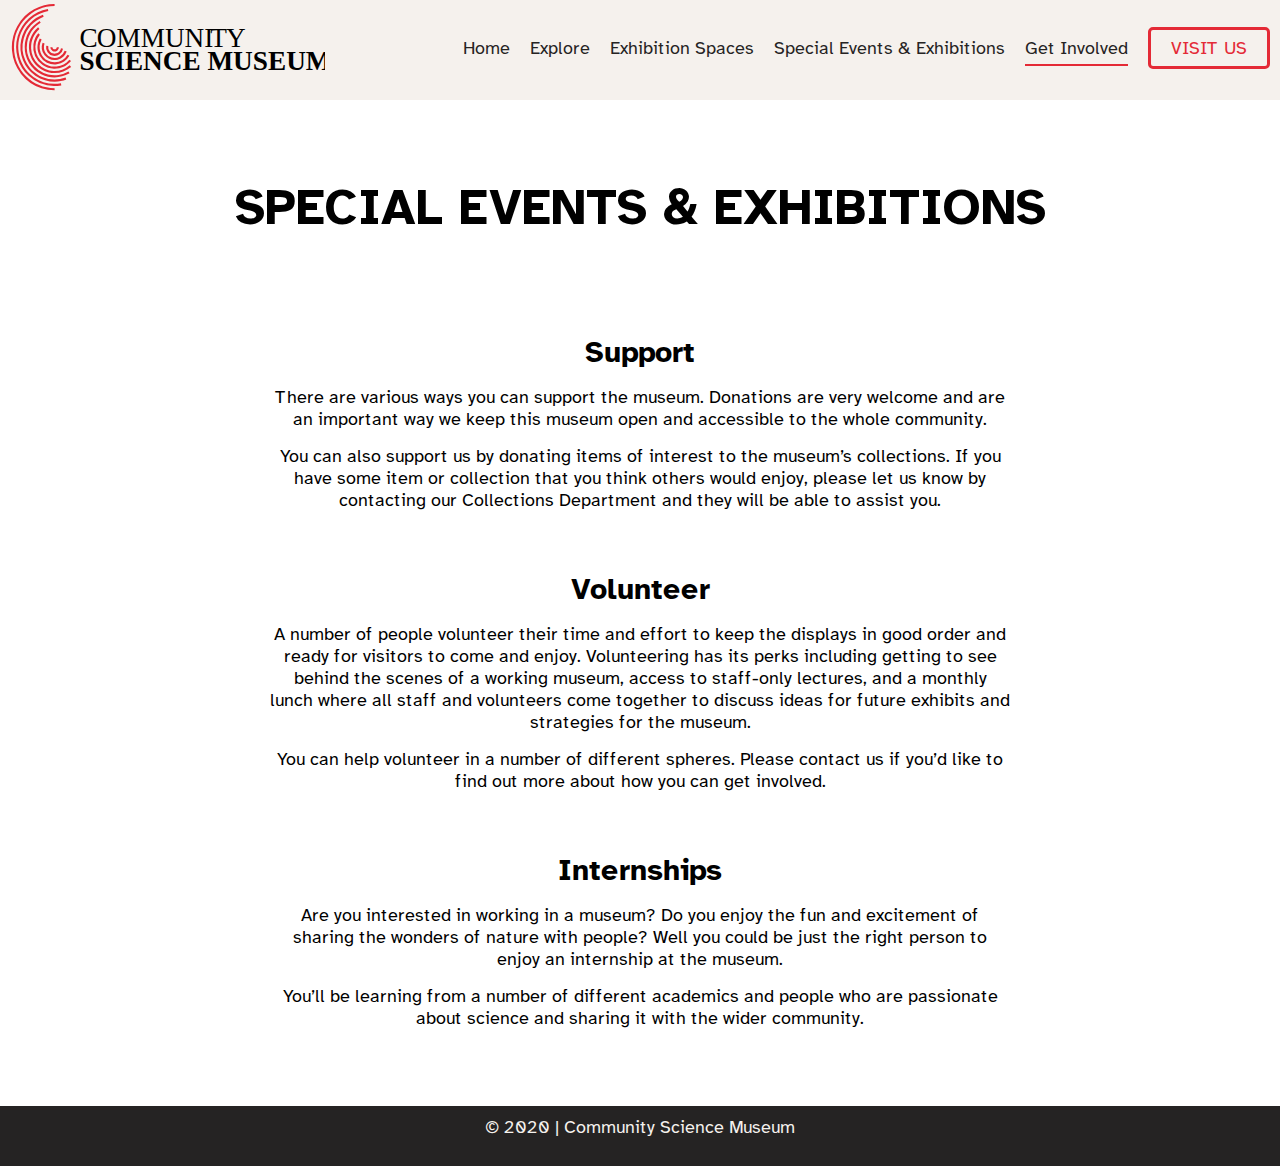
==== involve.html @ a0950b67 "Initial commit" ====
<!DOCTYPE html>
<html lang="en">
  <head>
    <meta charset="UTF-8" />
    <meta name="viewport" content="width=device-width, initial-scale=1.0" />
    <meta http-equiv="X-UA-Compatible" content="ie=edge" />
    <meta
      name="description"
      content="Come join us at the Community Science Museum where we’re committed to making science accessible to all."
    />
    <link rel="icon" href="/icons/CSM Favicon.svg" />
    <link rel="stylesheet" href="/styles/style.css" />
    <title>Get Involved | Community Science Museum</title>
  </head>
  <body>
    <header class="main-header">
      <nav class="main-nav">
        <div class="nav-left">
          <a href="/index.html">
            <img id="logo" src="/images/CSM Logo.svg" alt="CSM logo" />
            <img id="logo-mobile" src="/icons/CSM Favicon.svg" alt="CSM logo" />
          </a>
        </div>
        <div class="nav-right">
          <input type="checkbox" class="menu-check" />
          <ul class="nav-links">
            <li><a href="/index.html">Home</a></li>
            <li><a href="/explore.html">Explore</a></li>
            <li>
              <a href="/spaces.html">Exhibition Spaces</a>
            </li>
            <li>
              <a href="/events.html">Special Events & Exhibitions</a>
            </li>
            <li><a id="active-nav" href="/involve.html">Get Involved</a></li>
          </ul>
          <a class="nav-cta" href="/visit.html">Visit Us</a>
          <div class="burger">
            <span></span>
            <span></span>
            <span></span>
          </div>
        </div>
      </nav>
    </header>
    <main>
      <div class="exploretitle">
        <h1>Special Events & Exhibitions</h1>
      </div>
      <div class="card2">
        <h3>Support</h3>
        <p>
          There are various ways you can support the museum. Donations are very
          welcome and are an important way we keep this museum open and
          accessible to the whole community.
        </p>
        <p>
          You can also support us by donating items of interest to the museum’s
          collections. If you have some item or collection that you think others
          would enjoy, please let us know by contacting our Collections
          Department and they will be able to assist you.
        </p>
      </div>
      <div class="card2">
        <h3>Volunteer</h3>
        <p>
          A number of people volunteer their time and effort to keep the
          displays in good order and ready for visitors to come and enjoy.
          Volunteering has its perks including getting to see behind the scenes
          of a working museum, access to staff-only lectures, and a monthly
          lunch where all staff and volunteers come together to discuss ideas
          for future exhibits and strategies for the museum.
        </p>
        <p>
          You can help volunteer in a number of different spheres. Please
          contact us if you’d like to find out more about how you can get
          involved.
        </p>
      </div>
      <div class="card2">
        <h3>Internships</h3>
        <p>
          Are you interested in working in a museum? Do you enjoy the fun and
          excitement of sharing the wonders of nature with people? Well you
          could be just the right person to enjoy an internship at the museum.
        </p>
        <p>
          You’ll be learning from a number of different academics and people who
          are passionate about science and sharing it with the wider community.
        </p>
      </div>
      <div class="w30"></div>
    </main>
    <footer>
      <p>© 2020 | Community Science Museum</p>
    </footer>
  </body>
</html>
---- styles/style.css ----
* {
  margin: 0;
  padding: 0;
  box-sizing: border-box;
}

html {
  font-size: 62.5%;
  --light: #f5f1ed;
  --red: #e42a36;
  --dark: #252323;
}

.w50 {
  height: 50px;
}
.w30 {
  height: 30px;
}

/*FONTS*/

@font-face {
  font-family: "atkinson_bold";
  src: url("/fonts/Atkinson-Hyperlegible-Bold-102a.woff2") format("woff2"),
    url("/fonts/Atkinson-Hyperlegible-Bold-102.woff") format("woff");
  font-weight: normal;
  font-style: normal;
}

@font-face {
  font-family: "atkinson_BdIt";
  src: url("/fonts/Atkinson-Hyperlegible-BoldItalic-102a.woff2") format("woff2"),
    url("/fonts/Atkinson-Hyperlegible-BoldItalic-102.woff") format("woff");
  font-weight: normal;
  font-style: normal;
}

@font-face {
  font-family: "atkinson_italic";
  src: url("/fonts/Atkinson-Hyperlegible-Italic-102a.woff2") format("woff2"),
    url("/fonts/Atkinson-Hyperlegible-Italic-102.woff") format("woff");
  font-weight: normal;
  font-style: normal;
}

@font-face {
  font-family: "atkinson_regular";
  src: url("/fonts/Atkinson-Hyperlegible-Regular-102a.woff2") format("woff2"),
    url("/fonts/Atkinson-Hyperlegible-Regular-102.woff") format("woff");
  font-weight: normal;
  font-style: normal;
}

body {
  font-family: "atkinson_regular", sans-serif;
}

h1 {
  font-family: "atkinson_bold", sans-serif;
  font-size: 5rem;
  text-transform: uppercase;
}

h2 {
  font-family: "atkinson_regular", sans-serif;
  font-size: 4rem;
  margin-bottom: 15px;
}

h3 {
  font-family: "atkinson_bold", sans-serif;
  font-size: 3rem;
  margin-bottom: 15px;
}

p {
  font-family: "atkinson_regular", sans-serif;
  font-size: 1.8rem;
  margin-bottom: 15px;
}

#pbold {
  font-family: "atkinson_bold", sans-serif;
}

a {
  font-family: "atkinson_regular", sans-serif;
  font-size: 1.8rem;
  color: #e42a36;
  text-decoration: none;
}

/*HEADER*/

.main-header {
  background: var(--light);
  height: 10rem;
  margin: auto;
  padding-left: 10px;
  padding-right: 10px;
}

.main-nav {
  max-width: 1400px;
  margin: auto;
  padding: 5px 0;
  width: 100%;
  height: 100%;
  display: flex;
  justify-content: space-between;
  align-items: center;
}

#logo {
  width: 100%;
  height: 100%;
  margin-right: 15px;
}

.nav-right {
  display: flex;
  justify-content: center;
  align-items: center;
}

.nav-links {
  display: flex;
  justify-content: space-around;
  list-style: none;
}

.nav-links a {
  color: var(--dark);
}

.nav-links li {
  margin-right: 20px;
}

.nav-links a:hover {
  text-decoration: underline;
  text-underline-offset: 10px;
  text-decoration-color: var(--red);
  text-decoration-thickness: 2px;
}

#active-nav {
  text-decoration: underline;
  text-underline-offset: 10px;
  text-decoration-color: var(--red);
  text-decoration-thickness: 2px;
}

.nav-cta {
  font-size: 1.8rem;
  text-transform: uppercase;
  padding: 9px 20px 5px 20px;
  margin-bottom: 4px;
  background: transparent;
  border-radius: 5px;
  border-color: var(--red);
  border-style: solid;
}

.nav-cta:hover {
  background: var(--red);
  color: var(--light);
}

/* SMALLER NAV LINKS */
@media screen and (max-width: 1180px) {
  .nav-links a {
    font-size: 1.4rem;
  }
}

/* BURGER */
@media screen and (max-width: 1040px) {
  .nav-links {
    background: var(--light);
    width: 100%;
    height: 100%;
    position: fixed;
    top: 0;
    left: 100%;
    flex-direction: column;
    align-items: center;
    justify-content: space-evenly;
    text-align: center;
  }
  .nav-links a {
    font-size: 1.8rem;
  }

  .nav-cta {
    margin-right: 20px;
    font-size: 1.4rem;
    margin-bottom: 0;
  }
  .burger span {
    padding: 0.2rem 1.5rem;
    background-color: var(--dark);
    margin: 0.5rem 0rem;
    display: block;
  }

  .menu-check {
    position: absolute;
    top: 33px;
    right: 10px;
    width: 3.5rem;
    height: 3.5rem;
    cursor: pointer;
    opacity: 0;
    z-index: 100;
  }
  .menu-check:checked + .nav-links {
    transform: translate(-100%);
  }
  .menu-check:checked ~ .burger span {
    transform: translate(-100%);
  }
  .menu-check:checked {
    right: 15px;
  }
  .menu-check:checked ~ .burger span:nth-child(1) {
    transform: rotateZ(45deg) translateY(300%);
  }
  .menu-check:checked ~ .burger span:nth-child(2) {
    opacity: 0;
  }
  .menu-check:checked ~ .burger span:nth-child(3) {
    transform: rotateZ(-45deg) translateY(-300%);
  }
}

@media screen and (min-width: 1041px) {
  .menu-check {
    display: none;
  }
}

/* LOGO MOBILE */
@media screen and (max-width: 540px) {
  #logo {
    max-width: 250px;
  }
}

@media screen and (max-width: 446px) {
  #logo {
    display: none;
  }
  #logo-mobile {
    width: 8rem;
    height: 100%;
    max-height: 8rem;
  }
  .nav-cta {
    font-size: 1.4rem;
    border: none;
  }
  .nav-cta:hover {
    background: transparent;
    color: var(--red);
  }
}

@media screen and (min-width: 447px) {
  #logo-mobile {
    display: none;
  }
}

/* FOOTER */
footer {
  height: 60px;
  width: 100%;
  display: flex;
  justify-content: center;
  align-items: center;
  background-color: var(--dark);
}

footer p {
  color: var(--light);
}

/* HOME */
.hero {
  height: 90vh;
  width: 100%;
  background: linear-gradient(
      0deg,
      rgba(255, 255, 255, 0.5),
      rgba(255, 255, 255, 0.5)
    ),
    url(/images/hero-bg.jpg);

  margin: auto;
  background-size: cover;
  background-repeat: no-repeat;
  display: flex;
  justify-content: center;
  align-items: center;
  text-align: center;
  padding: 15px;
}

.hero-text {
  max-width: 600px;
}

.hero-cta {
  color: var(--light);
  background-color: var(--red);
  border-radius: 3px;
  text-transform: uppercase;
  padding: 9px 40px 6px 40px;
}

.hero-cta:hover {
  background-color: #e0515a;
}

.homeintro {
  max-width: 1400px;
  margin: 50px auto 50px auto;
  display: flex;
  justify-content: center;
  align-items: center;
  flex-wrap: wrap;
}

.introleft {
  padding-right: 30px;
  max-width: 700px;
}

/* EXPLORE */
.explorewrapper {
  max-width: 1400px;
  margin: auto;
}

.exploretitle {
  margin: 80px 5px 80px 5px;
  display: flex;
  justify-content: center;
  align-items: center;
}

.xcont {
  margin: 50px 10px 50px 10px;
}

.xcontent {
  display: flex;
  justify-content: center;
  align-items: center;
  flex-wrap: wrap;
}

.xleft {
  max-width: 700px;
  padding-right: 30px;
}

.xright {
  max-width: 600px;
  padding-left: 30px;
}

/* SPACES */
#spaceshero {
  height: 200px;
  background: linear-gradient(
      0deg,
      rgba(255, 255, 255, 0.7),
      rgba(255, 255, 255, 0.7)
    ),
    url(/images/scott-webb-102825.jpg);
  background-position: center;
}

.cosbg {
  background: var(--light);
  padding: 80px 10px;
}
.cosmology {
  max-width: 1400px;
  margin: auto;
}

.cosmology p {
  max-width: 700px;
}

.evobg {
  padding: 80px 10px;
}
.evolution {
  max-width: 1400px;
  margin: auto;
}

.biobg {
  padding: 80px 10px;
  background: var(--red);
  color: var(--light);
}
.aibg {
  padding: 80px 10px;
  background: var(--dark);
  color: var(--light);
}
.blankbg {
  padding: 80px 10px;
}

.card {
  max-width: 1000px;
  margin: 15px auto 15px auto;
  background: var(--light);
  padding: 80px 30px;
}

.card2 {
  max-width: 800px;
  margin: 15px auto 15px auto;
  text-align: center;
  padding: 15px 30px;
}

#visithero {
  height: 200px;
  background: linear-gradient(
      0deg,
      rgba(255, 255, 255, 0.7),
      rgba(255, 255, 255, 0.7)
    ),
    url(/images/william-bout-264826.jpg);
  background-position: center;
}

.visitinfo {
  max-width: 1400px;
  margin: auto;
  padding: 80px 30px;
}
.card3 {
  max-width: 800px;
  padding: 15px 30px;
}

.hourslist {
  font-size: 1.8rem;
}
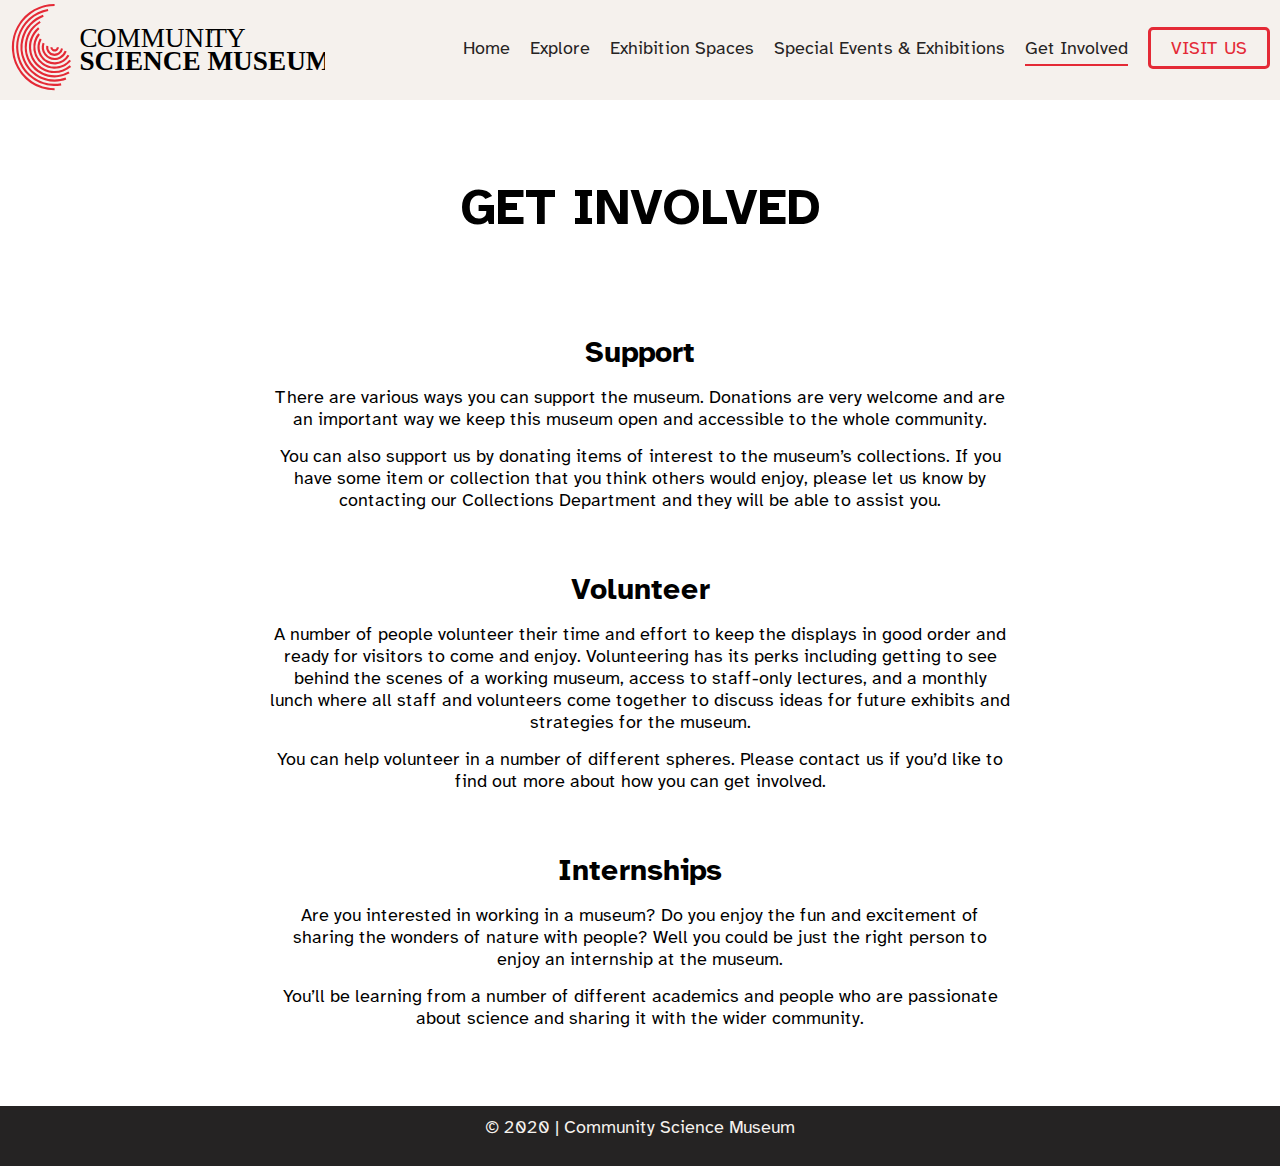
==== commit ca75f15c: "title fix" ====
--- a/involve.html
+++ b/involve.html
@@ -45,7 +45,7 @@
     </header>
     <main>
       <div class="exploretitle">
-        <h1>Special Events & Exhibitions</h1>
+        <h1>Get Involved</h1>
       </div>
       <div class="card2">
         <h3>Support</h3>
